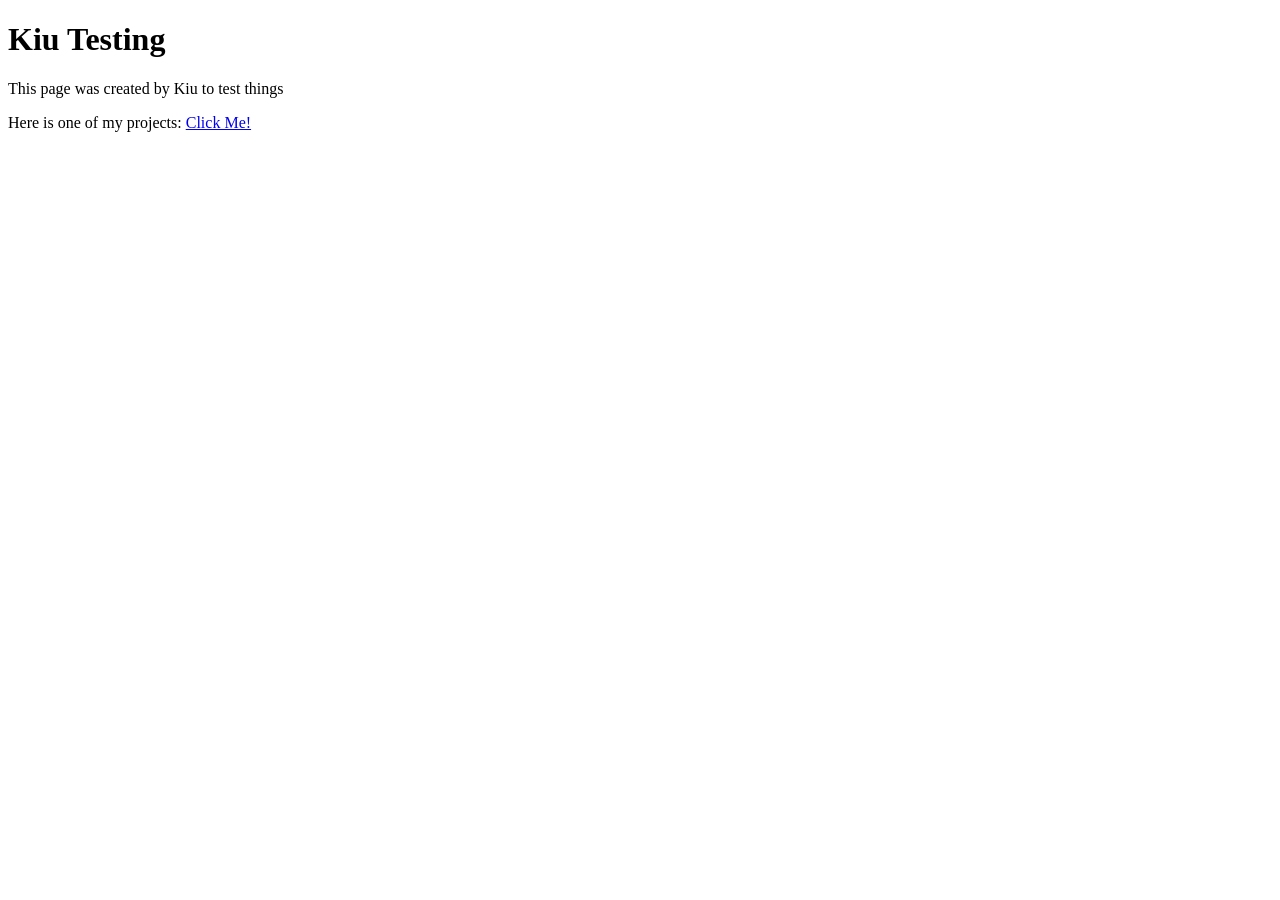
==== index.html @ 499fa804 "Notes Update This is an update to add a Notes app that I'm working on" ====
<!DOCTYPE html>
<html lang="en">
<head>
  <meta charset="UTF-8">
  <meta http-equiv="X-UA-Compatible" content="IE=edge">
  <meta name="viewport" content="width=device-width, initial-scale=1.0">
  <title>KIU TESTING</title>
</head>
<body>
  <h1>Kiu Testing</h1>
  <p>This page was created by Kiu to test things</p>
  <p>Here is one of my projects: <a href="NotesAPP/index.html" target="_blank">Click Me!</a></p>
</body>
</html>
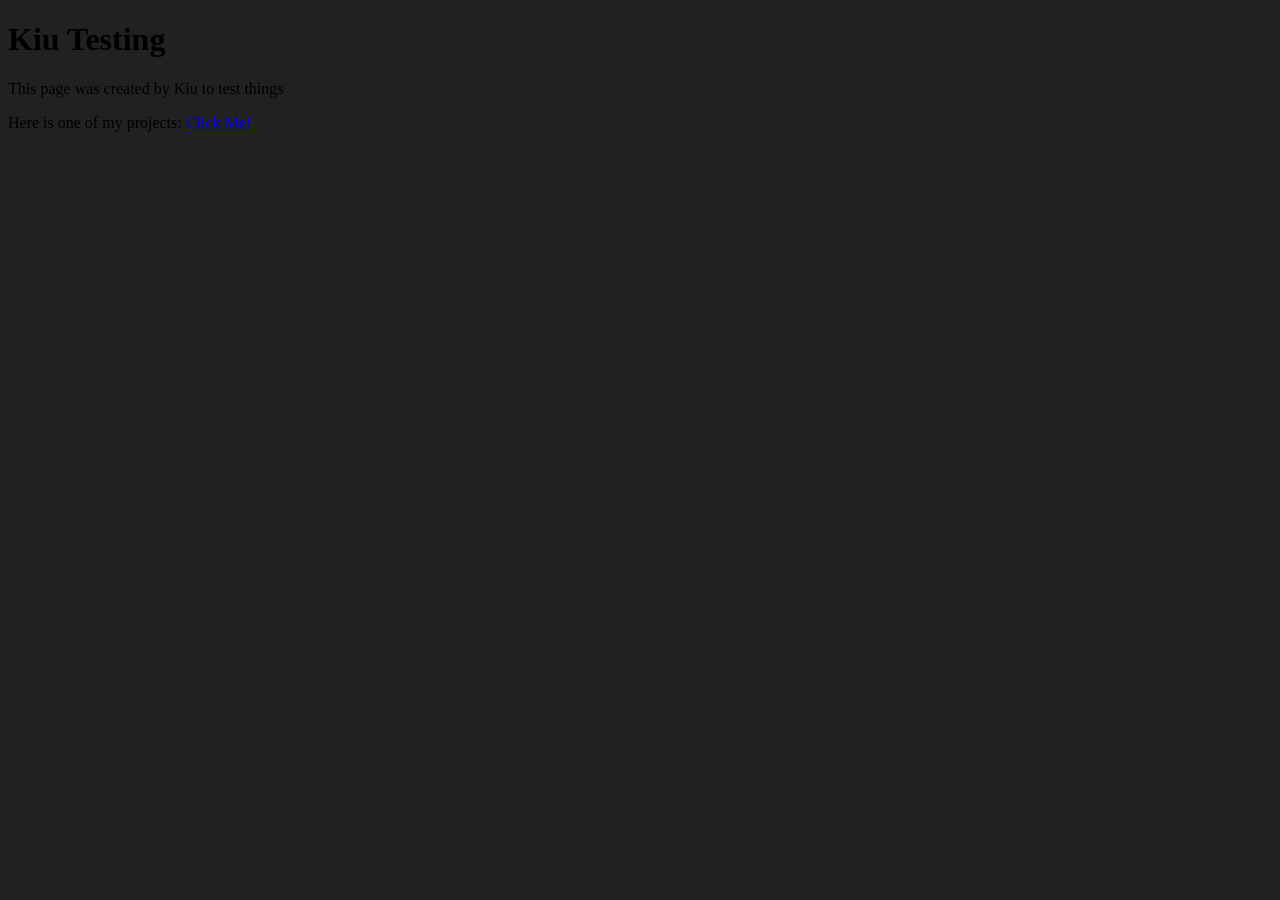
==== commit dd53bcf7: "And a fix to not fuck your eyes" ====
--- a/index.html
+++ b/index.html
@@ -5,6 +5,7 @@
   <meta http-equiv="X-UA-Compatible" content="IE=edge">
   <meta name="viewport" content="width=device-width, initial-scale=1.0">
   <title>KIU TESTING</title>
+  <link rel="stylesheet" href="style.css">
 </head>
 <body>
   <h1>Kiu Testing</h1>
--- a/style.css
+++ b/style.css
@@ -0,0 +1,3 @@
+body {
+    background: #212121;
+}
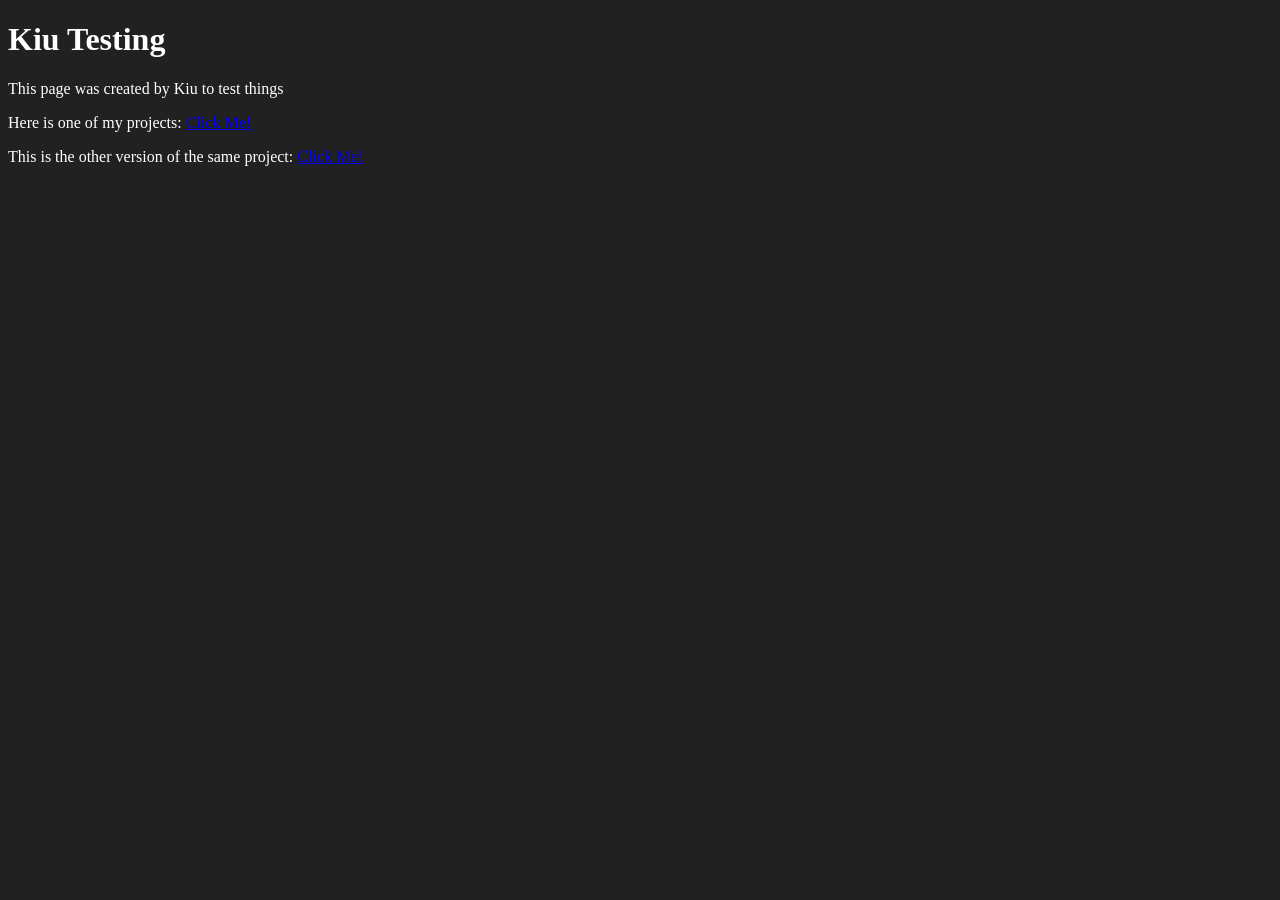
==== commit 8269c770: "Redesigned Notes App as another project" ====
--- a/index.html
+++ b/index.html
@@ -11,5 +11,6 @@
   <h1>Kiu Testing</h1>
   <p>This page was created by Kiu to test things</p>
   <p>Here is one of my projects: <a href="NotesAPP/index.html" target="_blank">Click Me!</a></p>
+  <p>This is the other version of the same project: <a href="NewNotesAPP/index.html" target="_blank">Click Me!</a></p>
 </body>
 </html>
--- a/style.css
+++ b/style.css
@@ -1,3 +1,4 @@
 body {
     background: #212121;
+    color: white;
 }
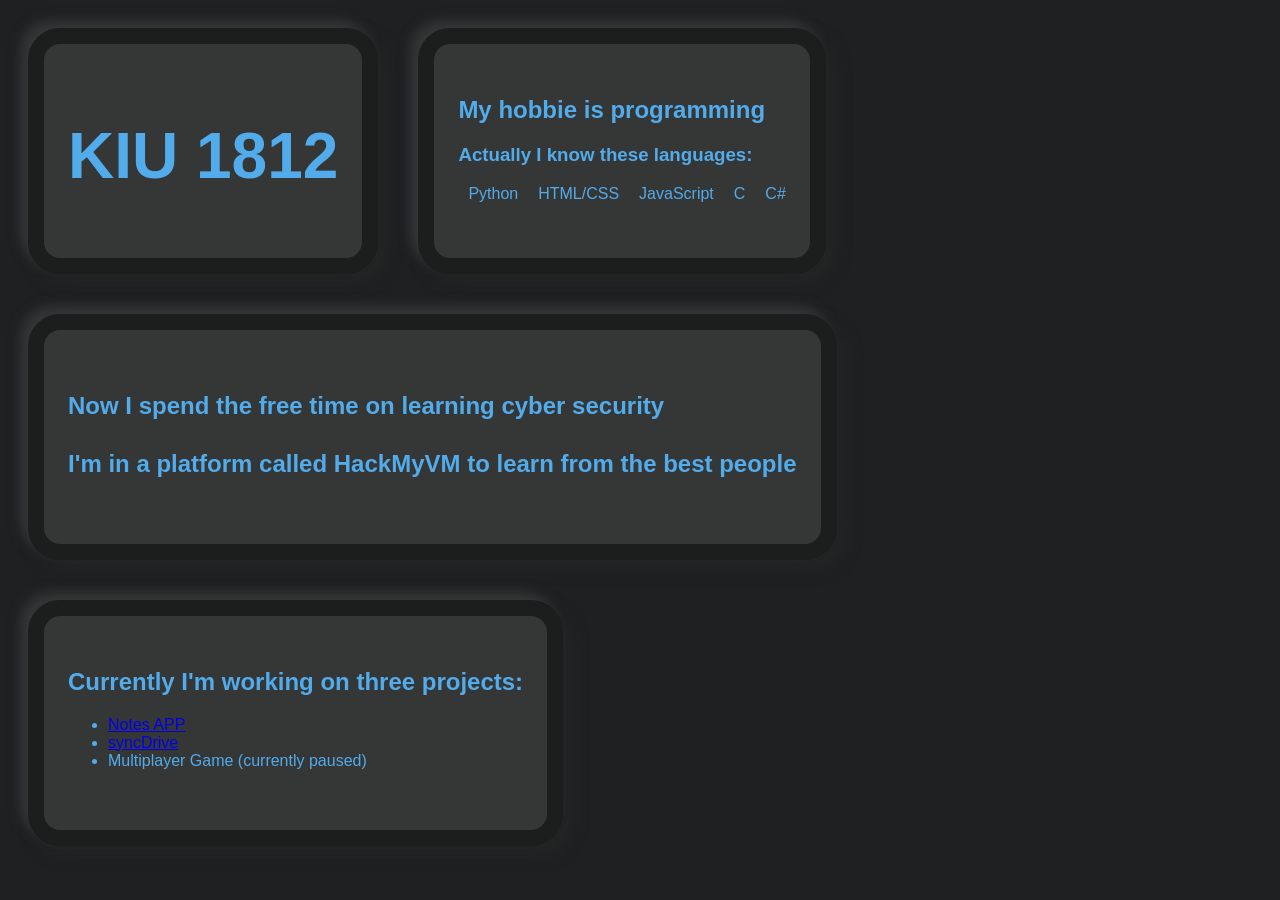
==== commit 0c68394d: "Update of home page" ====
--- a/index.html
+++ b/index.html
@@ -4,13 +4,37 @@
   <meta charset="UTF-8">
   <meta http-equiv="X-UA-Compatible" content="IE=edge">
   <meta name="viewport" content="width=device-width, initial-scale=1.0">
-  <title>KIU TESTING</title>
+  <title>KIU-1812</title>
   <link rel="stylesheet" href="style.css">
 </head>
 <body>
-  <h1>Kiu Testing</h1>
-  <p>This page was created by Kiu to test things</p>
-  <p>Here is one of my projects: <a href="NotesAPP/index.html" target="_blank">Click Me!</a></p>
-  <p>This is the other version of the same project: <a href="NewNotesAPP/index.html" target="_blank">Click Me!</a></p>
+  <header>
+    <div class="container" id="title">
+      <h1>KIU 1812</h1>
+    </div>
+  </header>
+  <div class="container">
+    <h2>My hobbie is programming</h2>
+    <h3>Actually I know these languages: </h3>
+    <ul id="languages">
+      <li>Python</li>
+      <li>HTML/CSS</li>
+      <li>JavaScript</li>
+      <li>C</li>
+      <li>C#</li>
+    </ul>
+  </div>
+  <div class="container" id="free-time">
+    <h2>Now I spend the free time on learning cyber security</h2>
+    <h2>I'm in a platform called HackMyVM to learn from the best people</h2>
+  </div>
+  <div class="container">
+    <h2>Currently I'm working on three projects: </h2>
+    <ul>
+      <li><a href="NewNotesAPP/index.html">Notes APP</a></li>
+      <li><a href="SyncDrive/">syncDrive</a></li>
+      <li>Multiplayer Game (currently paused)</li>
+    </ul>
+  </div>
 </body>
 </html>
--- a/style.css
+++ b/style.css
@@ -1,4 +1,46 @@
+@media screen and (max-width:600px) {
+    #free-time > h2{
+        margin-top: -5px !important;
+    }
+    #languages {
+        font-size: .9rem
+    }
+}
+
 body {
-    background: #212121;
-    color: white;
+    background: #1E2022;
+    color: #52ABEA;
+    font-family: Arial, Helvetica, sans-serif;
+    height: 98vh;
+    width: 98vw;
+}
+
+#title {
+    font-size: 2rem;
+}
+
+#languages {
+    list-style: none;
+    display: flex;
+    margin-left: -50px;
+}
+#languages > li {
+    margin-left: 20px;
+}
+
+#free-time > h2 {
+    margin-top: 30px;
+}
+
+.container {
+    position: relative;
+    margin: 20px;
+    height: 150px;
+    width: fit-content;
+    padding: 2rem 1.5rem 2rem 1.5rem;
+    background: #353636;
+    border: 1rem solid #1c1d1d;
+    border-radius: 2rem;
+    box-shadow: -.5rem -.5rem .7rem #353636, .5rem .5rem 1rem #252525;
+    float: left;
 }
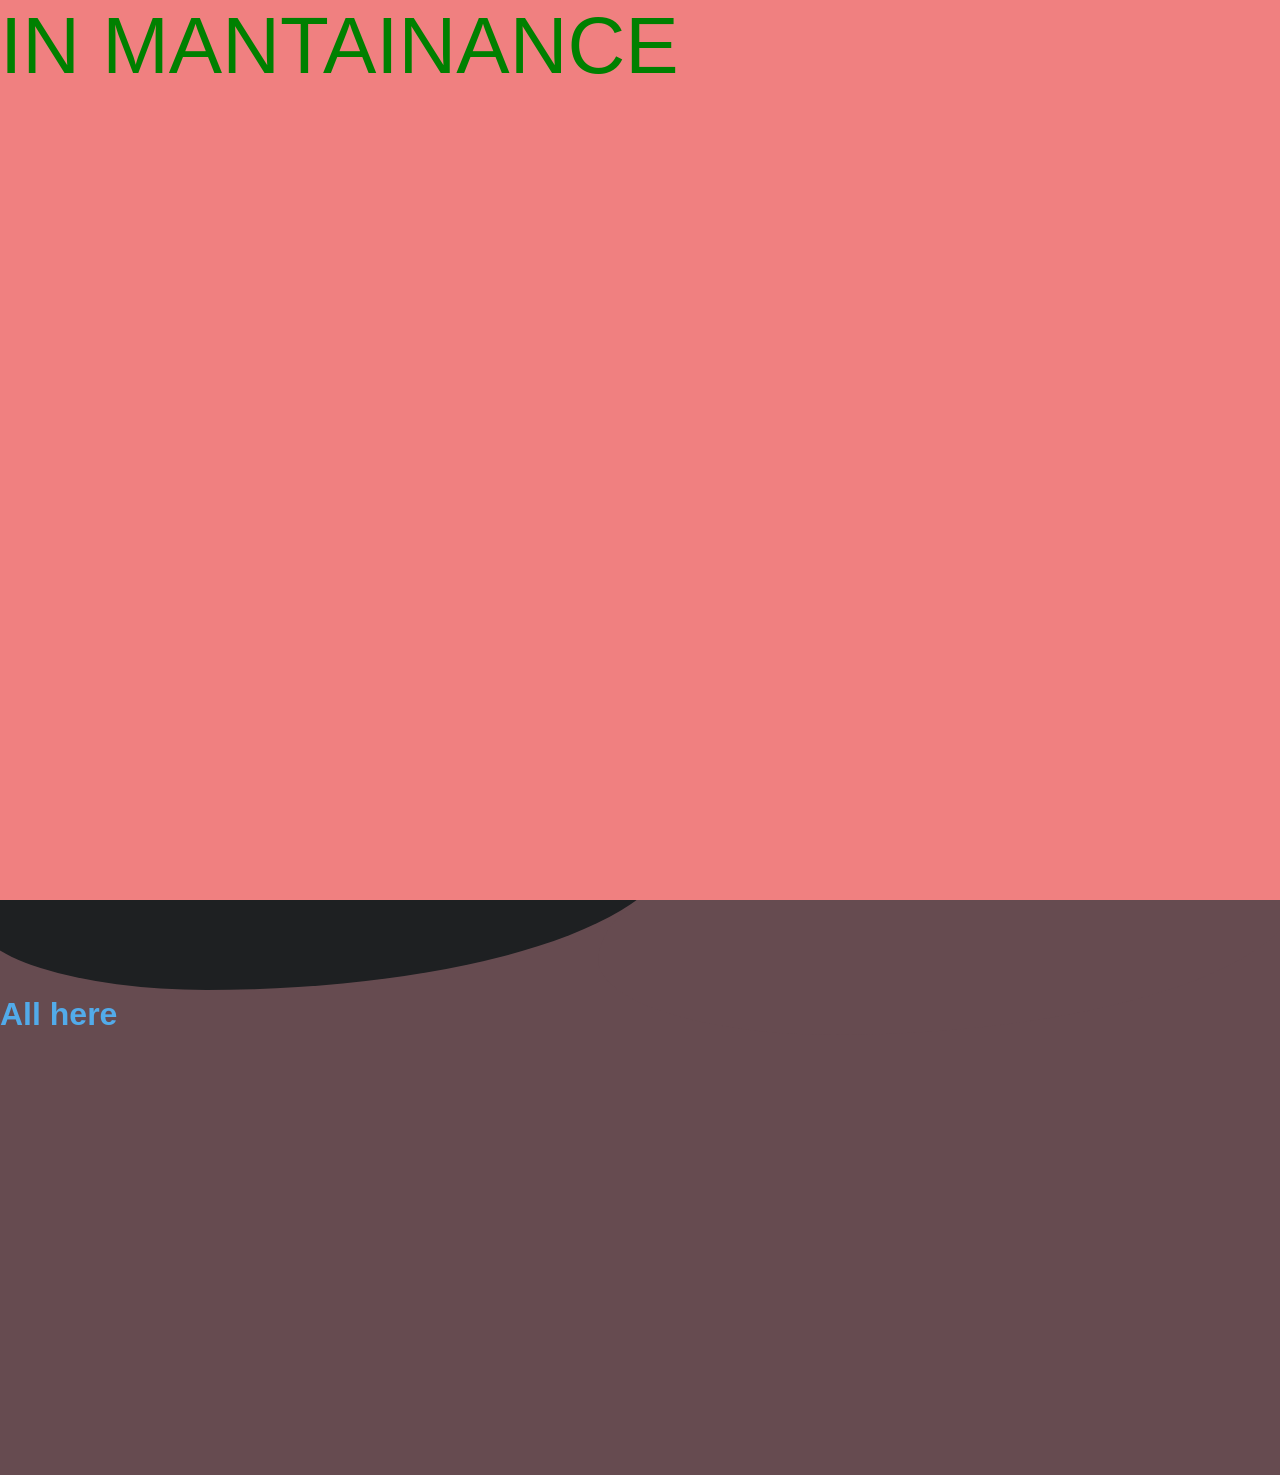
==== commit 20b82e58: "main mantainance" ====
--- a/index.html
+++ b/index.html
@@ -8,33 +8,20 @@
   <link rel="stylesheet" href="style.css">
 </head>
 <body>
-  <header>
-    <div class="container" id="title">
-      <h1>KIU 1812</h1>
-    </div>
-  </header>
-  <div class="container">
-    <h2>My hobbie is programming</h2>
-    <h3>Actually I know these languages: </h3>
-    <ul id="languages">
-      <li>Python</li>
-      <li>HTML/CSS</li>
-      <li>JavaScript</li>
-      <li>C</li>
-      <li>C#</li>
-    </ul>
+  <div id="finish">IN MANTAINANCE</div>
+  <div class="curve"></div>
+  <div id="header-div">
+    <div id="circle1"></div>
+    <header id="header">
+      <div class="container" id="title">
+        <h1>KIU 1812</h1>
+      </div>
+    </header>
+    
   </div>
-  <div class="container" id="free-time">
-    <h2>Now I spend the free time on learning cyber security</h2>
-    <h2>I'm in a platform called HackMyVM to learn from the best people</h2>
-  </div>
-  <div class="container">
-    <h2>Currently I'm working on three projects: </h2>
-    <ul>
-      <li><a href="NewNotesAPP/index.html">Notes APP</a></li>
-      <li><a href="SyncDrive/">syncDrive</a></li>
-      <li>Multiplayer Game (currently paused)</li>
-    </ul>
+  
+  <div class="content">
+    <h1>All here</h1>
   </div>
 </body>
 </html>
--- a/style.css
+++ b/style.css
@@ -7,40 +7,116 @@
     }
 }
 
+#finish {
+    position: absolute;
+    width: 100%;
+    height: 100%;
+    display: flex;
+    background: lightcoral;
+    color: green;
+    font-size: 5rem;
+    z-index: 5;
+}
+
 body {
     background: #1E2022;
     color: #52ABEA;
     font-family: Arial, Helvetica, sans-serif;
-    height: 98vh;
-    width: 98vw;
+    height: 100vh;
+    width: 100vw;
+    overflow:hidden;
+    margin: 0;
+    padding: 0;
 }
+
+body::-webkit-scrollbar {
+    width: 10px;
+  }
+  
+  /* Track */
+body::-webkit-scrollbar-track {
+    background: #bbbbbb;
+  }
+  
+  /* Handle */
+body::-webkit-scrollbar-thumb {
+    background: #888;
+  }
+  
+  /* Handle on hover */
+body::-webkit-scrollbar-thumb:hover {
+    background: #555;
+  }
 
 #title {
     font-size: 2rem;
 }
 
-#languages {
-    list-style: none;
-    display: flex;
-    margin-left: -50px;
-}
-#languages > li {
-    margin-left: 20px;
+#header-div{
+    width: inherit;
+    height: inherit;
+    position: relative;
 }
 
-#free-time > h2 {
-    margin-top: 30px;
+#header {
+    display: flex;
+    width: inherit;
+    height: inherit;
 }
 
 .container {
+    margin:auto;
+    padding: 2rem 1.5rem 2rem 1.5rem;
+    border-radius: 2rem;
+    border: 1px solid #1E2022;
+    box-shadow: -.5rem -.5rem .7rem #353636, .5rem .5rem 1rem #252525;
+    backdrop-filter: blur(5px);
+}
+
+#circle1 {
+    width: 50%;
+    height: 50%;
+    background-color: rgb(187, 154, 159);
+    border-radius: 35% 65% 37% 68%;
+    transform: translate(20%, 30%) rotateZ(-20deg);
+    position: absolute;
+}
+
+.content {
+    background: #664b50;
+    height: 500px;
     position: relative;
-    margin: 20px;
-    height: 150px;
-    width: fit-content;
-    padding: 2rem 1.5rem 2rem 1.5rem;
-    background: #353636;
-    border: 1rem solid #1c1d1d;
-    border-radius: 2rem;
-    box-shadow: -.5rem -.5rem .7rem #353636, .5rem .5rem 1rem #252525;
-    float: left;
+    margin: 0;
+    padding: 75px 0 0 0;
+    z-index: -2;
+}
+
+.curve {
+    position: absolute;
+    height: 225px;
+    width: 100%;
+    bottom: 0;
+}
+
+.curve::before {
+    content: '';
+    display: block;
+    position: absolute;
+    border-radius: 100% 50%;
+    width: 55%;
+    height: 100%;
+    background-color: #664b50;
+    transform: translate(85%, 60%);
+    z-index: 0;
+}
+.curve::after {
+    content: '';
+    display: block;
+    position: absolute;
+    border-radius: 100% 50%;
+    width: 55%;
+    height: 100%;
+    background-color: #1E2022;
+    transform: translate(-4%, 40%);
+    z-index: -1;
 }
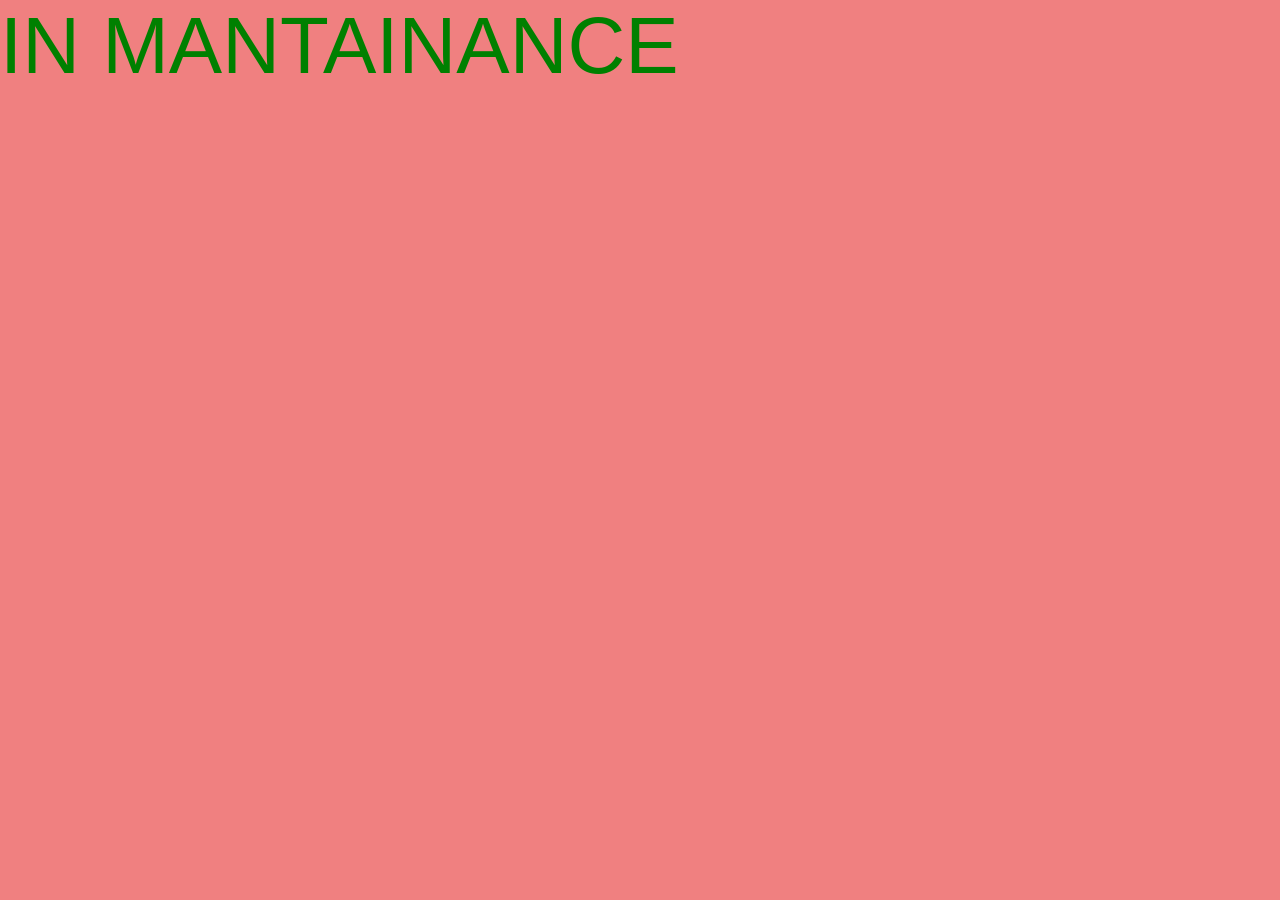
==== commit 6ac949d2: "Index Update" ====
--- a/index.html
+++ b/index.html
@@ -5,23 +5,9 @@
   <meta http-equiv="X-UA-Compatible" content="IE=edge">
   <meta name="viewport" content="width=device-width, initial-scale=1.0">
   <title>KIU-1812</title>
-  <link rel="stylesheet" href="style.css">
+  <link rel="stylesheet" href="style2.css">
 </head>
 <body>
   <div id="finish">IN MANTAINANCE</div>
-  <div class="curve"></div>
-  <div id="header-div">
-    <div id="circle1"></div>
-    <header id="header">
-      <div class="container" id="title">
-        <h1>KIU 1812</h1>
-      </div>
-    </header>
-    
-  </div>
-  
-  <div class="content">
-    <h1>All here</h1>
-  </div>
 </body>
 </html>
--- a/style2.css
+++ b/style2.css
@@ -0,0 +1,21 @@
+#finish {
+    position: absolute;
+    width: 100%;
+    height: 100%;
+    display: flex;
+    background: lightcoral;
+    color: green;
+    font-size: 5rem;
+    z-index: 5;
+}
+
+body {
+    background: #1E2022;
+    color: #52ABEA;
+    font-family: Arial, Helvetica, sans-serif;
+    height: 100vh;
+    width: 100vw;
+    overflow:hidden;
+    margin: 0;
+    padding: 0;
+}
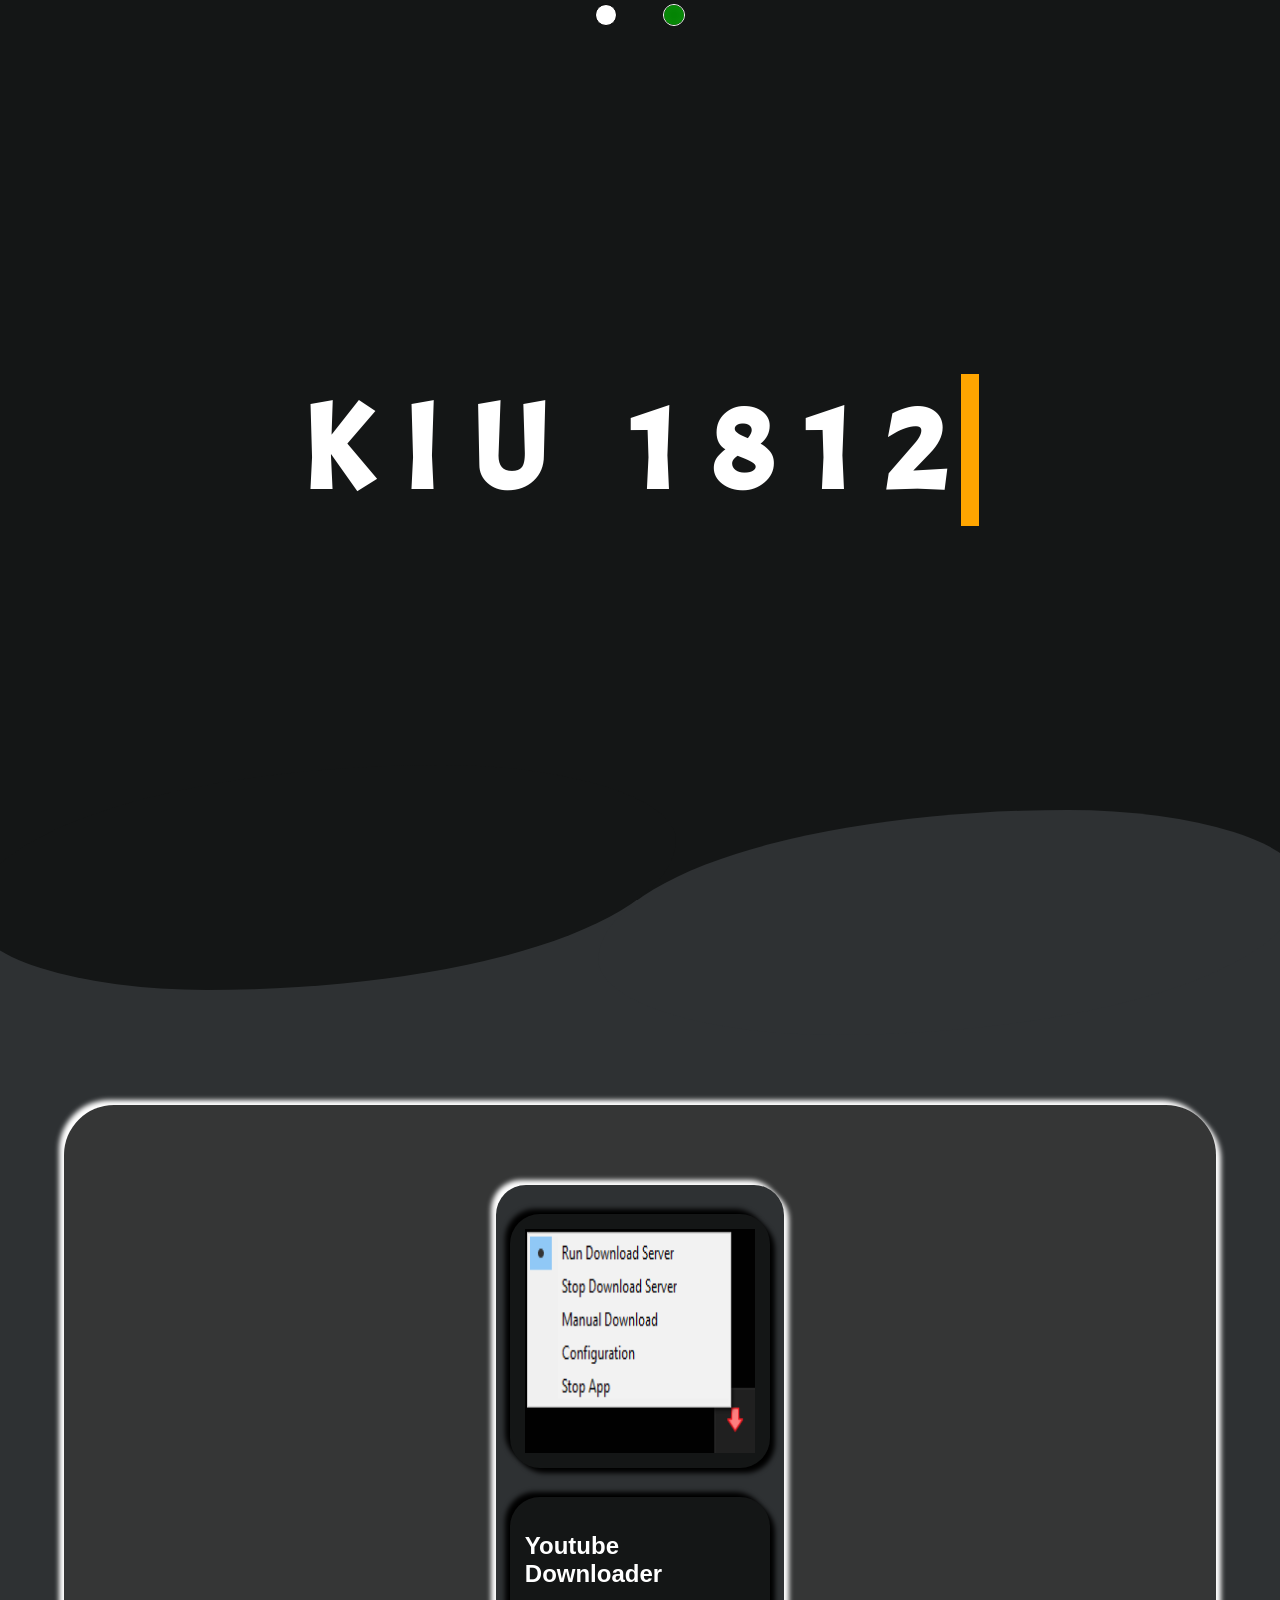
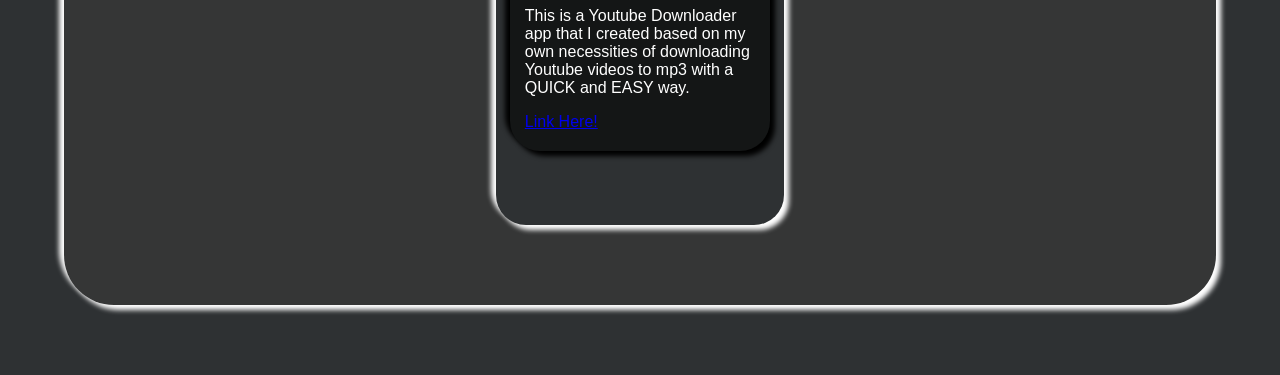
==== commit a5117abf: "Maintainance Stopped" ====
--- a/index.html
+++ b/index.html
@@ -5,9 +5,57 @@
   <meta http-equiv="X-UA-Compatible" content="IE=edge">
   <meta name="viewport" content="width=device-width, initial-scale=1.0">
   <title>KIU-1812</title>
-  <link rel="stylesheet" href="style2.css">
+  <link rel="stylesheet" href="style.css">
+  <link href='https://fonts.googleapis.com/css?family=Acme' rel='stylesheet'>
 </head>
-<body>
-  <div id="finish">IN MANTAINANCE</div>
+<body class="dark">
+  <section id="headerSection" class="dark">
+    <div class="dark changer-main">
+      <div class="changer">
+          <span class="changer-light changer-colors"></span>
+          <button class="dark" onclick="change()"></button>
+          <span class="changer-dark changer-colors"></span>
+      </div>
+  </div>
+
+    <div class="curve"></div>
+    <div id="header-content" class="typewriter">
+      <div>
+        <h1>KIU 1812</h1>
+      </div>
+    </div>
+    
+    
+  </section>
+  
+  <section>
+    <div class="content">
+      <div id="sub-Content">
+        <div class="projectCover">
+          <div class="projectInside projectImage">
+            <img src="img/youtubeDownload.png">
+          </div>
+          <div class="projectInside">
+            <h2>Youtube Downloader</h2>
+            <p>This is a Youtube Downloader app that I created based on my own necessities of downloading Youtube videos to mp3 with a QUICK and EASY way.</p>
+            <p><a href="https://github.com/Kiu1812/YoutubeDownloader" target="_blank">Link Here!</a></p>
+          </div>
+        </div>
+        <!--
+        <div class="projectCover">
+          <div class="projectInside projectImage">
+            <img src="img/youtubeDownload.png">
+          </div>
+          <div class="projectInside">
+            <h2>Title Here</h2>
+            <p> sahu dhusagdhusag yusagdi asgyudasg yuagyusagyud asuy dsgyu</p>
+            <p><a href="https://github.com/Kiu1812/YoutubeDownloader" target="_blank">Link Here!</a></p>
+          </div>
+        </div>
+        -->
+      </div>
+    </div>
+  </section>
+  <script type="text/javascript" src="script.js"></script>
 </body>
 </html>
--- a/style.css
+++ b/style.css
@@ -0,0 +1,278 @@
+* {
+    pointer-events: none;
+}
+
+a {
+    pointer-events: visible;
+}
+
+.light {
+    --bg-color: rgb(218, 218, 218);
+    --bg-color-2: #b6b5b5;
+    --content-bg: rgb(173, 173, 173);
+    --text-color: #111;
+    --shadow-color-1: #000;
+    --shadow-color-2: #fff;
+}
+
+.dark {
+    --bg-color: #141616;
+    --bg-color-2: #2e3133;
+    --content-bg: #353636;
+    --text-color: #fff;
+    --shadow-color-1: #fff;
+    --shadow-color-2: #000;    
+}
+
+body {
+    background: var(--bg-color);
+    color: var(--text-color);
+    font-family: Arial, Helvetica, sans-serif;
+    height: 100vh;
+    width: 100vw;
+    overflow-x: hidden;
+    margin: 0;
+    padding: 0;
+}
+
+body::-webkit-scrollbar {
+    width: 10px;
+  }
+  
+  /* Track */
+body::-webkit-scrollbar-track {
+    background: #bbbbbb;
+  }
+  
+  /* Handle */
+body::-webkit-scrollbar-thumb {
+    background: #888;
+  }
+  
+  /* Handle on hover */
+body::-webkit-scrollbar-thumb:hover {
+    background: #555;
+  }
+
+
+/* THEME CHANGER */
+
+.changer-main {
+    position: fixed;
+    width: 100%;
+    height: 100%;
+    display: flex;
+    justify-content: center;
+    z-index: 2;
+}
+
+.changer {
+    position: relative;
+    width: 100px;
+    height: 30px;
+    display: flex;
+    align-items: center;
+    justify-content: center;
+    padding: 0;
+    pointer-events: visible;
+}
+
+.changer span.changer-colors {
+    position: absolute;
+    width: 20px;
+    height: 20px;
+    border-radius: 100%;
+    pointer-events: visible;
+}
+
+.changer button {
+    position: absolute;
+    height: 20px;
+    width: 20px;
+    border-radius: 70%;
+    border: none;
+    background: rgba(0,255,0,0.2);
+    backdrop-filter: blur(5px);
+    z-index: 1;
+    transition: .5s;
+    cursor: pointer;
+    pointer-events: visible;
+}
+
+.changer button.light {
+    margin-left: -68px;
+}
+
+.changer button.dark {
+    margin-left: 68px;
+    background: rgba(0,255,0,0.5);
+}
+
+.changer-mid {
+    position: absolute;
+    width: 50px;
+    height: 5px;
+    background: lime;
+    border-radius: 20%;
+}
+
+.changer-light {
+    background: white;
+    border: 1px solid black;
+    left: 5px;
+}
+
+.changer-dark {
+    background: black;
+    border: 1px solid white;
+    right: 5px;
+}
+
+
+
+#headerSection {
+    width: inherit;
+    height: inherit;
+    position: relative;
+    
+}
+#header-content {
+    width: inherit;
+    height: inherit;
+    display: flex;
+    justify-content: center;
+    align-items: center;
+    font-size: 5em;
+    font-family: 'Acme';
+    letter-spacing: 2rem;
+}
+
+#header-content>div {
+    width: fit-content;
+}
+
+.typewriter h1 {
+    width: 95%;
+    overflow: hidden;
+    border-right: .15em solid orange;
+    white-space: nowrap;
+    margin: 0 auto;
+    animation:
+        typing 1.5s steps(8, end), forwards,
+        blink-caret .75s step-end infinite
+}
+
+/* The typing effect */
+@keyframes typing {
+    from { width: 0 }
+    to { width: 95%}
+}
+  
+/* The typewriter cursor effect */
+@keyframes blink-caret {
+    from, to { border-color: transparent }
+    50% { border-color: orange; }
+}
+
+.content {
+    background: var(--bg-color-2);
+    height: 1000px;
+    position: relative;
+    margin: 0;
+    padding: 75px 0 0 0;
+    z-index: -2;
+}
+
+.content > div {
+    margin-top: 50px;
+    margin-left: 10px;
+}
+
+#sub-Content {
+    margin: auto;
+    margin-top: 130px;
+    width: 90%;
+    height: 80%;
+    border-radius: 50px;
+    background-color: var(--content-bg);
+    box-shadow: 5px 5px 5px var(--shadow-color-1), -5px -5px 5px var(--shadow-color-1);
+    display: flex;
+}
+
+.projectCover {
+    margin: auto;
+    width: 25%;
+    height: 80%;
+    background-color: var(--bg-color-2);
+    box-shadow: 5px 5px 5px var(--shadow-color-1), -5px -5px 5px var(--shadow-color-1);
+    border-radius: 30px;
+}
+
+.projectInside {
+    display: block;
+    width: 80%;
+    height: 35%;
+    margin: auto;
+    margin-top: 10%;
+    border-radius: 30px;
+    background-color: var(--bg-color);
+    box-shadow: 5px 5px 5px var(--shadow-color-2), -5px -5px 5px var(--shadow-color-2);
+    padding: 15px;
+}
+
+.projectImage {
+    display: flex;
+    width: 80%;
+    height: 35%;
+    margin: auto;
+    margin-top: 10%;
+    border-radius: 30px;
+    background-color: var(--bg-color);
+    box-shadow: 5px 5px 5px var(--shadow-color-2), -5px -5px 5px var(--shadow-color-2);
+    padding: 15px;
+    
+}
+
+.projectInside > img {
+    width: 100%;
+    height: 100%;
+}
+
+.projectInside > p {
+    width: 100%;
+    word-wrap: break-word;
+    white-space: pre-wrap;
+    word-break: break-word;
+}
+
+.curve {
+    position: absolute;
+    height: 225px;
+    width: 100%;
+    bottom: 0;
+    
+}
+
+.curve::before {
+    content: '';
+    display: block;
+    position: absolute;
+    border-radius: 100% 50%;
+    border-left: 0;
+    width: 55%;
+    height: 100%;
+    background-color: var(--bg-color-2);
+    transform: translate(85%, 60%);
+    z-index: 0;
+}
+.curve::after {
+    content: '';
+    display: block;
+    position: absolute;
+    border-radius: 100% 50%;
+    width: 55%;
+    height: 100%;
+    background-color: var(--bg-color);
+    transform: translate(-4%, 40%);
+    z-index: -1;
+}
